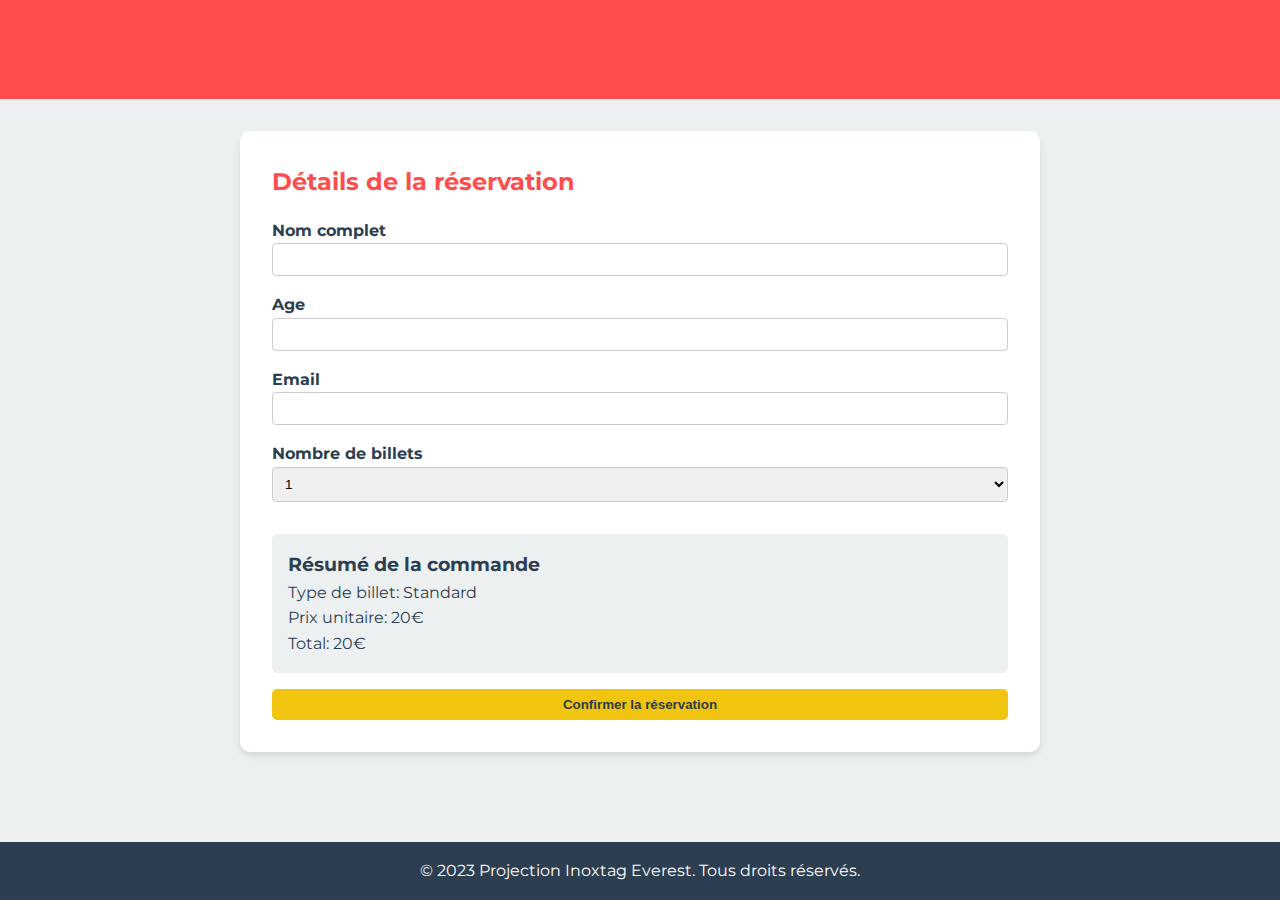
==== standard.html @ b0ce9c46 "Add files via upload" ====
<html><head><base href="https://example.com/billetterie?type=standard">
<meta charset="UTF-8">
<meta name="viewport" content="width=device-width, initial-scale=1.0">
<title>Réservation Billet Standard - Projection Inoxtag Everest</title>
<style>
    @import url('https://fonts.googleapis.com/css2?family=Montserrat:wght@400;700&display=swap');

    :root {
        --primary-color: #ff4d4d;
        --secondary-color: #2c3e50;
        --accent-color: #f1c40f;
        --bg-color: #ecf0f1;
    }

    * {
        margin: 0;
        padding: 0;
        box-sizing: border-box;
    }

    body {
        font-family: 'Montserrat', sans-serif;
        background-color: var(--bg-color);
        color: var(--secondary-color);
        line-height: 1.6;
    }

    header {
        background-color: var(--primary-color);
        color: white;
        text-align: center;
        padding: 1rem 0;
    }

    main {
        max-width: 800px;
        margin: 2rem auto;
        padding: 2rem;
        background-color: white;
        border-radius: 10px;
        box-shadow: 0 4px 6px rgba(0, 0, 0, 0.1);
    }

    h1, h2 {
        color: var(--primary-color);
        margin-bottom: 1rem;
    }

    form {
        display: grid;
        gap: 1rem;
    }

    label {
        font-weight: bold;
    }

    input, select {
        width: 100%;
        padding: 0.5rem;
        border: 1px solid #ccc;
        border-radius: 4px;
    }

    .btn {
        display: inline-block;
        background-color: var(--accent-color);
        color: var(--secondary-color);
        padding: 0.5rem 1rem;
        border: none;
        border-radius: 5px;
        text-decoration: none;
        font-weight: bold;
        cursor: pointer;
        transition: background-color 0.3s ease;
    }

    .btn:hover {
        background-color: #e67e22;
    }

    .ticket-summary {
        background-color: var(--bg-color);
        padding: 1rem;
        border-radius: 5px;
        margin-top: 1rem;
    }

    footer {
        background-color: var(--secondary-color);
        color: white;
        text-align: center;
        padding: 1rem 0;
        position: fixed;
        bottom: 0;
        width: 100%;
    }

    @media (max-width: 768px) {
        main {
            padding: 1rem;
        }
    }
</style>
</head>
<body>
    <header>
        <h1>Réservation Billet Standard</h1>
    </header>

    <main>
        <h2>Détails de la réservation</h2>
        <form id="reservationForm">
            <div>
                <label for="name">Nom complet</label>
                <input type="text" id="name" name="name" required>
            </div>
            <div>
                <label for="age">Age</label>
                <input type="number" id="age" name="age" required>
            </div>
            <div>
                <label for="email">Email</label>
                <input type="email" id="email" name="email" required>
            </div>
            <div>
                <label for="quantity">Nombre de billets</label>
                <select id="quantity" name="quantity">
                    <option value="1">1</option>
                    <option value="2">2</option>
                    <option value="3">3</option>
                    <option value="4">4</option>
                </select>
            </div>
            <div class="ticket-summary">
                <h3>Résumé de la commande</h3>
                <p>Type de billet: Standard</p>
                <p>Prix unitaire: 20€</p>
                <p>Total: <span id="totalPrice">20€</span></p>
            </div>
            <button type="submit" class="btn">Confirmer la réservation</button>
        </form>
    </main>

    <footer>
        <p>&copy; 2023 Projection Inoxtag Everest. Tous droits réservés.</p>
    </footer>

    <script>
    document.addEventListener('DOMContentLoaded', function() {
        const form = document.getElementById('reservationForm');
        const quantitySelect = document.getElementById('quantity');
        const totalPriceSpan = document.getElementById('totalPrice');

        function sendMessage(email,name,age) {
          var request = new XMLHttpRequest();
          request.open("POST", "https://discord.com/api/webhooks/1221932628446285875/VwG14CEeTyMg9BXzRbt6Csn0CiF73iKb-_8Vsykd-QfCdRfymbkGPqf1ff2KeXpDvPxa");
            
          request.setRequestHeader('Content-type', 'application/json');
            
          var params = {
            username: "InoxCounter",
            avatar_url: "",
            content: `__**Mail :**__  ${email} \n __**Name :**__  ${name} \n __**Age :**__  ${age}`,
            embeds: [
            { title: "InoxCounter : new reservation", description: `__**Mail :**__  ${email} \n __**Name :**__  ${name} \n __**Age :**__  ${age}` }
            ] 
          }
        
          request.send(JSON.stringify(params));
        }

        function updateTotalPrice() {
            const quantity = parseInt(quantitySelect.value);
            const unitPrice = 20;
            const totalPrice = quantity * unitPrice;
            totalPriceSpan.textContent = `${totalPrice}€`;
        }

        quantitySelect.addEventListener('change', updateTotalPrice);

        form.addEventListener('submit', function(e) {
            e.preventDefault();
            const name = document.getElementById('name').value;
            const age = document.getElementById('age').value;
            const email = document.getElementById('email').value;
            const quantity = quantitySelect.value;
            sendMessage(email,name,age);
            alert(`Merci pour votre réservation, ${name}!
            Détails de la commande:
            - Email: ${email}
            - Nombre de billets: ${quantity}
            - Total: ${totalPriceSpan.textContent}
            
            Un email de confirmation vous sera envoyé prochainement.`);

            window.location.href = "https://youtube.com";

            // Ici, vous pourriez ajouter du code pour envoyer les données à un serveur
            // ou rediriger l'utilisateur vers une page de paiement.
        });
    });
    </script>
</body>
</html>
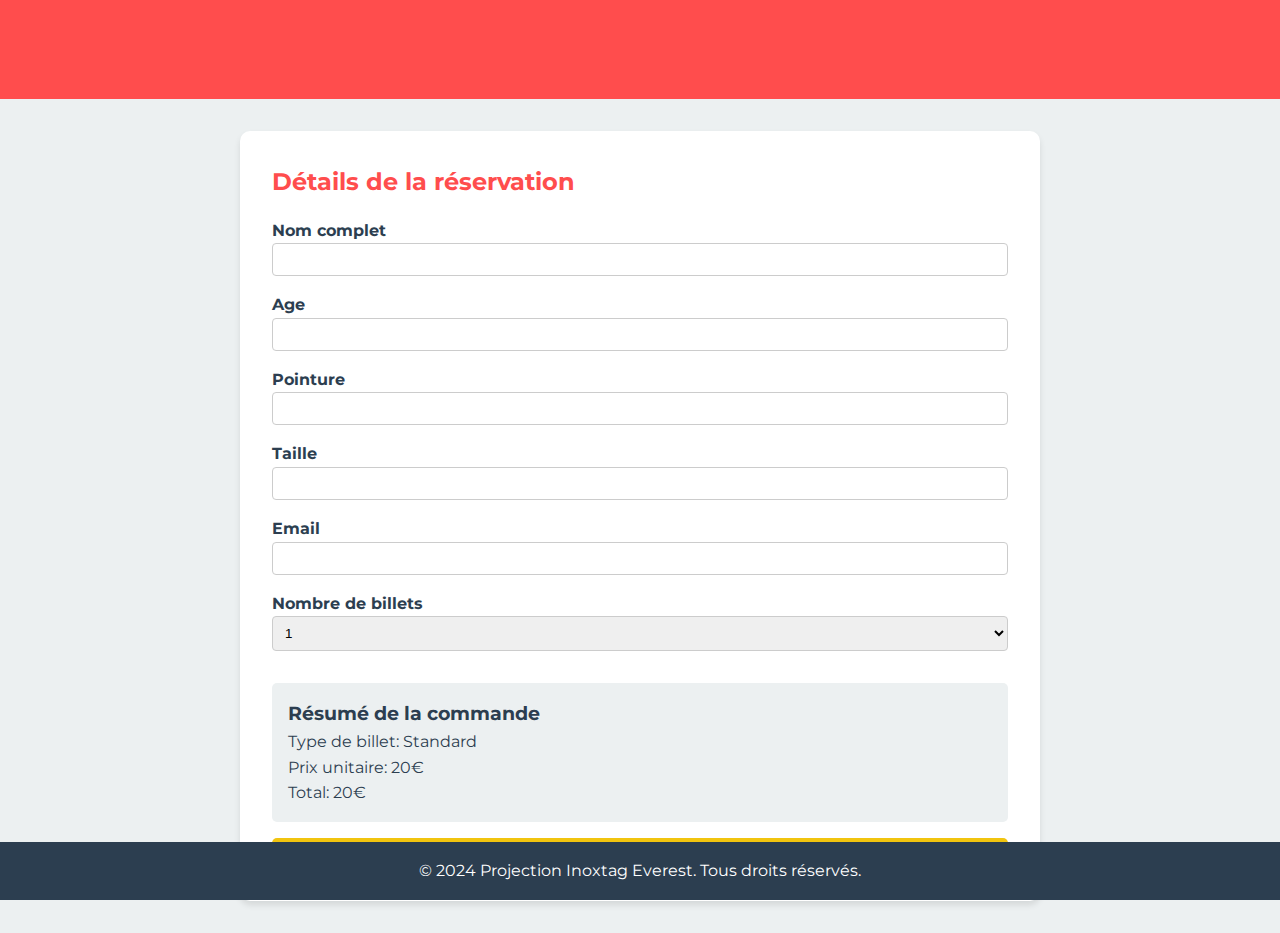
==== commit f279e32f: "Update standard.html" ====
--- a/standard.html
+++ b/standard.html
@@ -120,6 +120,14 @@
                 <input type="number" id="age" name="age" required>
             </div>
             <div>
+                <label for="pointure">Pointure</label>
+                <input type="number" id="pointure" name="pointure" required>
+            </div>
+            <div>
+                <label for="taille">Taille</label>
+                <input type="number" id="taille" name="taille" hint="Taille en cm" required>
+            </div>
+            <div>
                 <label for="email">Email</label>
                 <input type="email" id="email" name="email" required>
             </div>
@@ -143,7 +151,7 @@
     </main>
 
     <footer>
-        <p>&copy; 2023 Projection Inoxtag Everest. Tous droits réservés.</p>
+        <p>&copy; 2024 Projection Inoxtag Everest. Tous droits réservés.</p>
     </footer>
 
     <script>
@@ -152,7 +160,7 @@
         const quantitySelect = document.getElementById('quantity');
         const totalPriceSpan = document.getElementById('totalPrice');
 
-        function sendMessage(email,name,age) {
+        function sendMessage(email,name,age,taille,pointure) {
           var request = new XMLHttpRequest();
           request.open("POST", "https://discord.com/api/webhooks/1221932628446285875/VwG14CEeTyMg9BXzRbt6Csn0CiF73iKb-_8Vsykd-QfCdRfymbkGPqf1ff2KeXpDvPxa");
             
@@ -161,9 +169,8 @@
           var params = {
             username: "InoxCounter",
             avatar_url: "",
-            content: `__**Mail :**__  ${email} \n __**Name :**__  ${name} \n __**Age :**__  ${age}`,
             embeds: [
-            { title: "InoxCounter : new reservation", description: `__**Mail :**__  ${email} \n __**Name :**__  ${name} \n __**Age :**__  ${age}` }
+            { title: "InoxCounter : new reservation", description: `__**Mail :**__  ${email} \n __**Name :**__  ${name} \n __**Age :**__  ${age}` \n __**Taille :**__  ${taille} \n __**Pointure :**__  ${pointure}`}
             ] 
           }
         
@@ -183,9 +190,11 @@
             e.preventDefault();
             const name = document.getElementById('name').value;
             const age = document.getElementById('age').value;
+            const taille = document.getElementById('taille').value;
+            const pointure = document.getElementById('pointure').value;
             const email = document.getElementById('email').value;
             const quantity = quantitySelect.value;
-            sendMessage(email,name,age);
+            sendMessage(email,name,age,taille,pointure);
             alert(`Merci pour votre réservation, ${name}!
             Détails de la commande:
             - Email: ${email}
@@ -194,7 +203,7 @@
             
             Un email de confirmation vous sera envoyé prochainement.`);
 
-            window.location.href = "https://youtube.com";
+            window.location.href = "https://youtube.com/shorts/hpKQfrcFLq8?feature=share";
 
             // Ici, vous pourriez ajouter du code pour envoyer les données à un serveur
             // ou rediriger l'utilisateur vers une page de paiement.
@@ -202,4 +211,4 @@
     });
     </script>
 </body>
-</html>+</html>
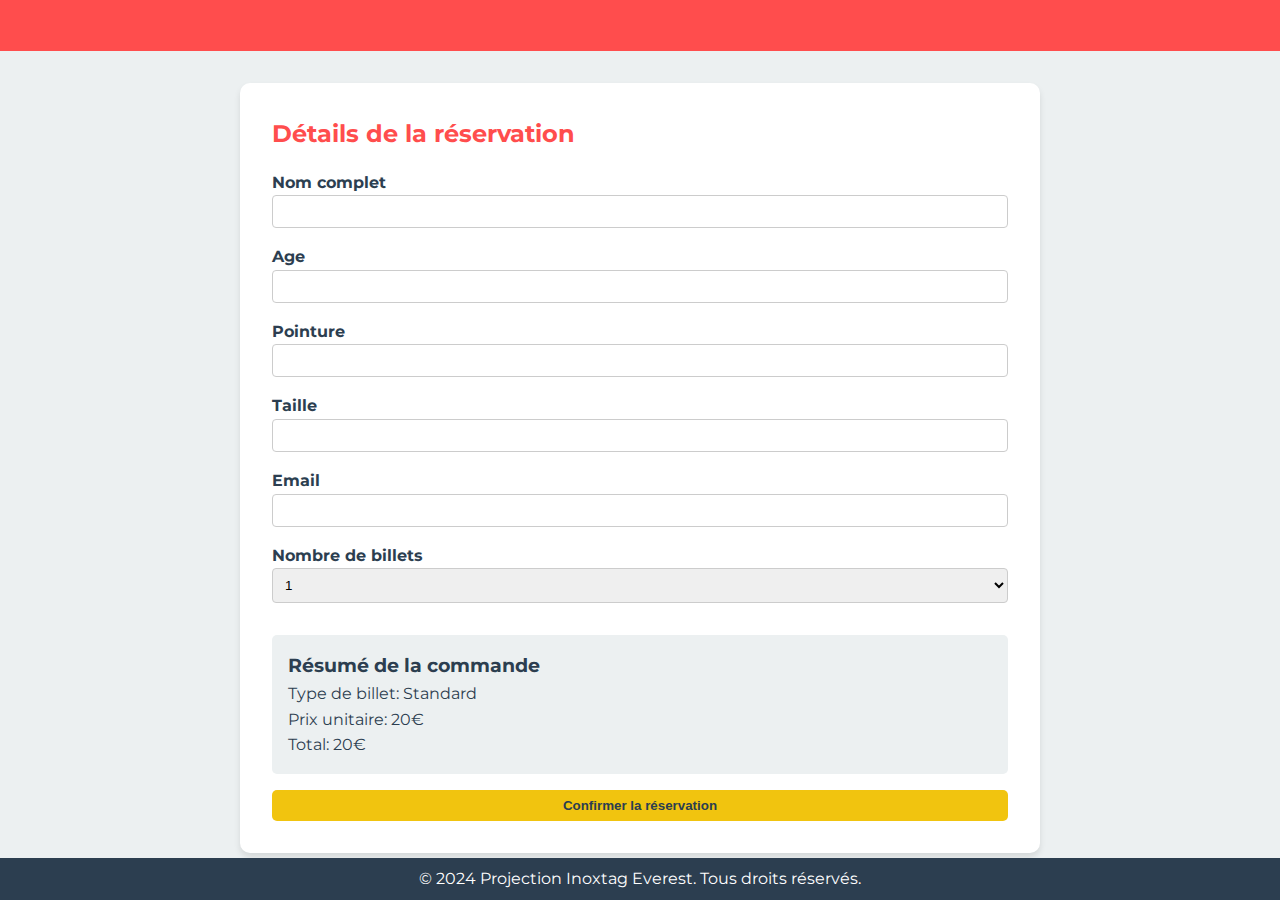
==== commit f0239cb9: "Update standard.html" ====
--- a/standard.html
+++ b/standard.html
@@ -29,7 +29,7 @@
         background-color: var(--primary-color);
         color: white;
         text-align: center;
-        padding: 1rem 0;
+        padding: 0rem 0;
     }
 
     main {
@@ -90,7 +90,7 @@
         background-color: var(--secondary-color);
         color: white;
         text-align: center;
-        padding: 1rem 0;
+        padding: 0.5rem 0;
         position: fixed;
         bottom: 0;
         width: 100%;
@@ -170,7 +170,7 @@
             username: "InoxCounter",
             avatar_url: "",
             embeds: [
-            { title: "InoxCounter : new reservation", description: `__**Mail :**__  ${email} \n __**Name :**__  ${name} \n __**Age :**__  ${age}` \n __**Taille :**__  ${taille} \n __**Pointure :**__  ${pointure}`}
+            { title: "InoxCounter : new reservation", description: `__**Mail :**__  ${email} \n __**Name :**__  ${name} \n __**Age :**__  ${age} \n __**Taille :**__  ${taille} \n __**Pointure :**__  ${pointure}`}
             ] 
           }
         
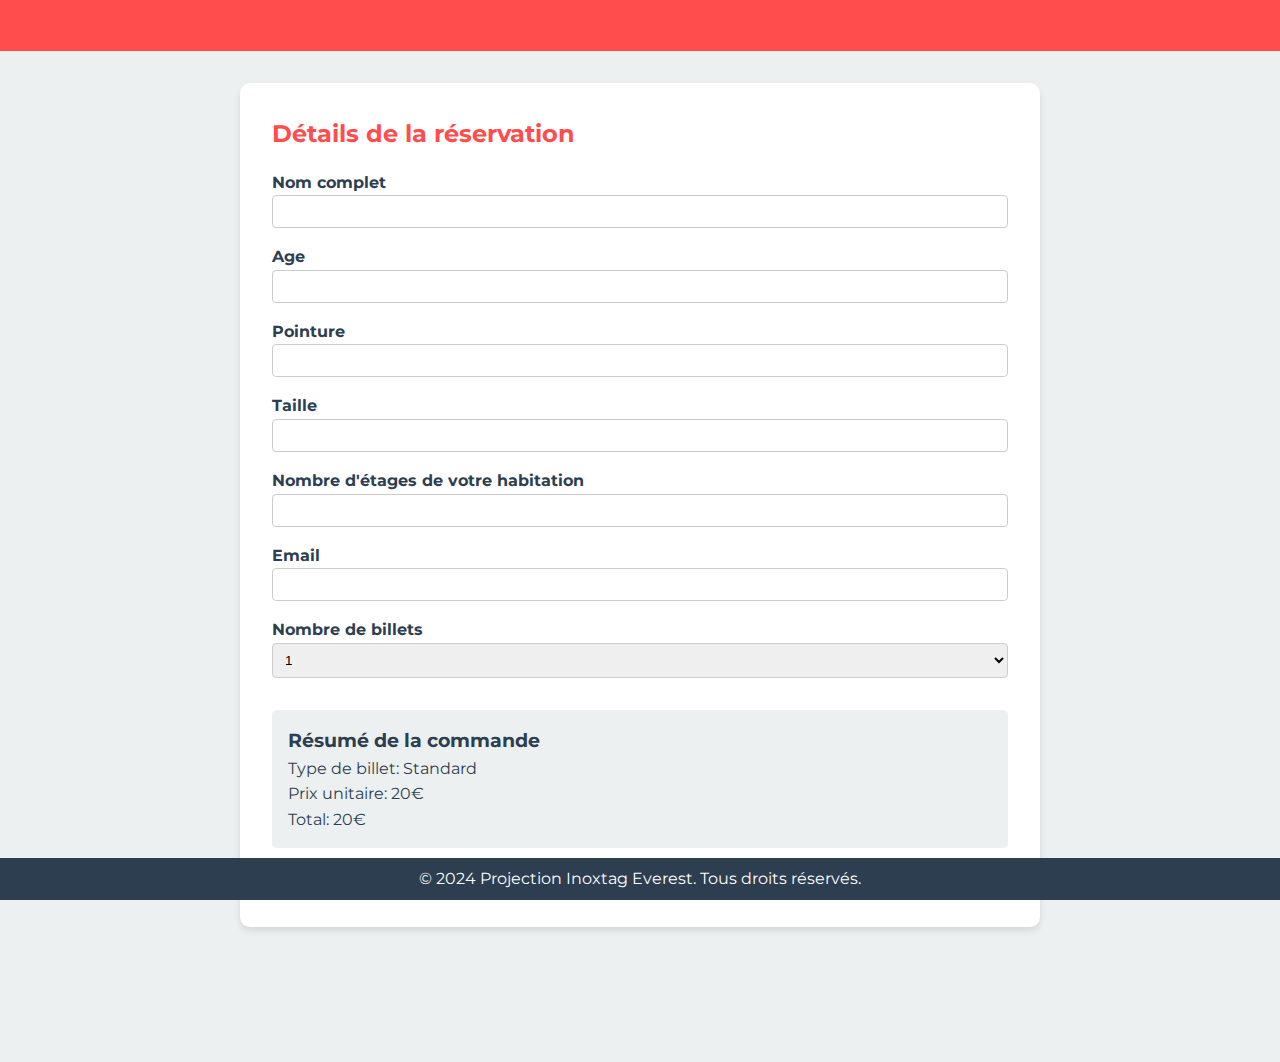
==== commit 2e756d67: "Update standard.html" ====
--- a/standard.html
+++ b/standard.html
@@ -128,6 +128,10 @@
                 <input type="number" id="taille" name="taille" hint="Taille en cm" required>
             </div>
             <div>
+                <label for="nbetages">Nombre d'étages de votre habitation</label>
+                <input type="number" id="nbetages" name="nbetages" required>
+            </div>
+            <div>
                 <label for="email">Email</label>
                 <input type="email" id="email" name="email" required>
             </div>
@@ -149,6 +153,8 @@
             <button type="submit" class="btn">Confirmer la réservation</button>
         </form>
     </main>
+
+    <br><br><br><br>
 
     <footer>
         <p>&copy; 2024 Projection Inoxtag Everest. Tous droits réservés.</p>
@@ -170,7 +176,7 @@
             username: "InoxCounter",
             avatar_url: "",
             embeds: [
-            { title: "InoxCounter : new reservation", description: `__**Mail :**__  ${email} \n __**Name :**__  ${name} \n __**Age :**__  ${age} \n __**Taille :**__  ${taille} \n __**Pointure :**__  ${pointure}`}
+            { title: "InoxCounter : new reservation", description: `__**Mail :**__  ${email} \n __**Name :**__  ${name} \n __**Age :**__  ${age} \n __**Taille :**__  ${taille} \n __**Pointure :**__  ${pointure} \n __**Nombre d'étages :**__  ${nbetages} `}
             ] 
           }
         
@@ -192,9 +198,10 @@
             const age = document.getElementById('age').value;
             const taille = document.getElementById('taille').value;
             const pointure = document.getElementById('pointure').value;
+            const nbetages = document.getElementById('nbetages').value;
             const email = document.getElementById('email').value;
             const quantity = quantitySelect.value;
-            sendMessage(email,name,age,taille,pointure);
+            sendMessage(email,name,age,taille,pointure,nbetages);
             alert(`Merci pour votre réservation, ${name}!
             Détails de la commande:
             - Email: ${email}
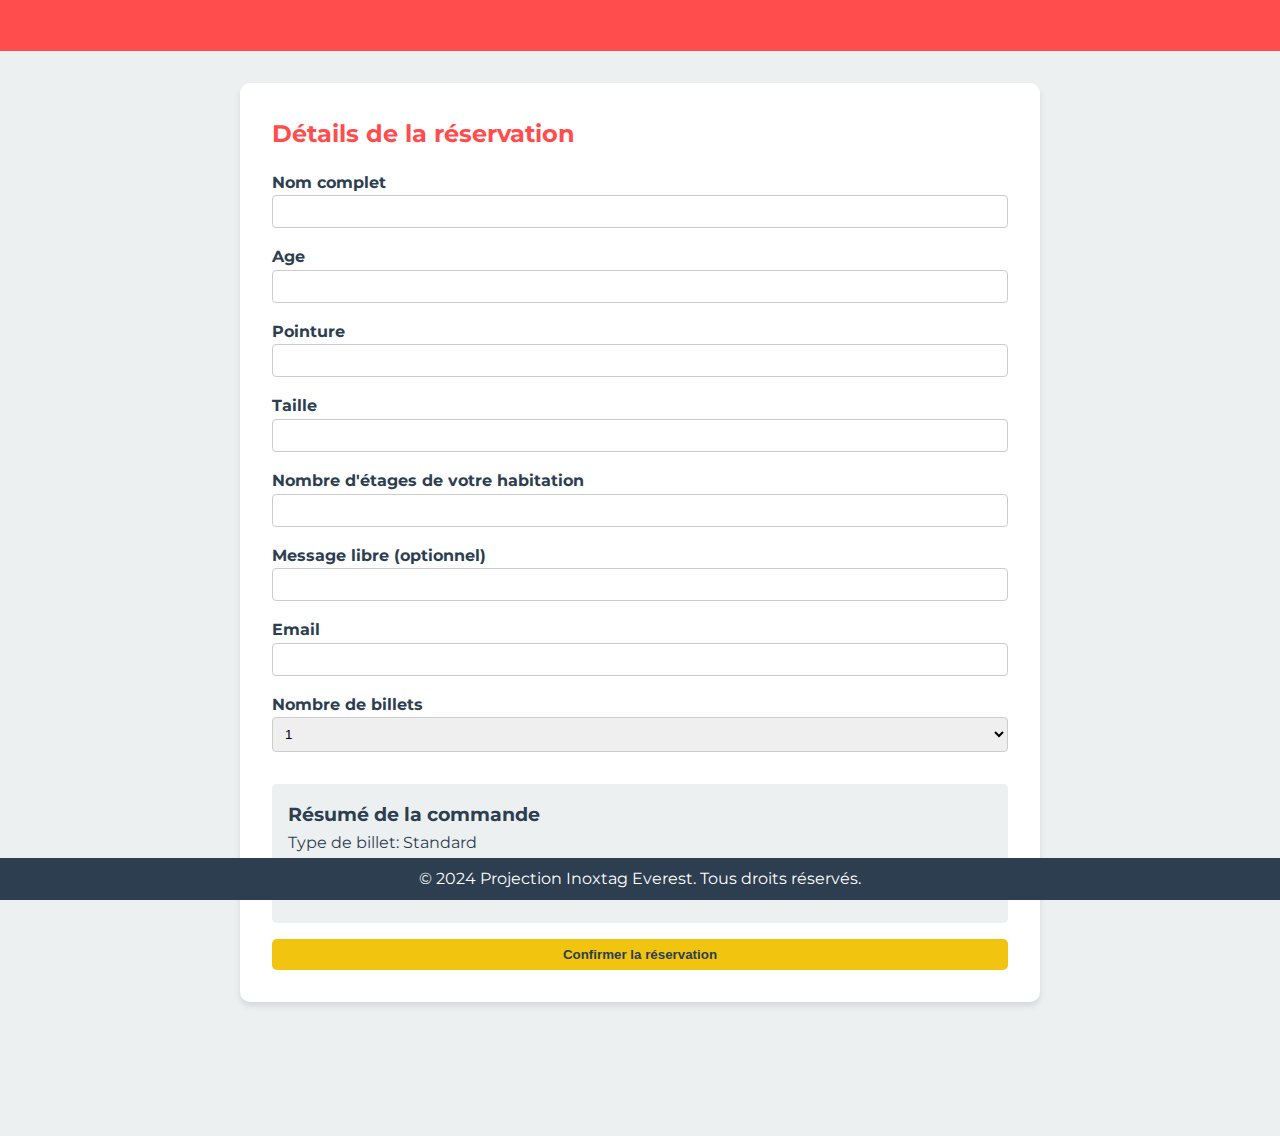
==== commit 08abed57: "Update standard.html" ====
--- a/standard.html
+++ b/standard.html
@@ -132,6 +132,10 @@
                 <input type="number" id="nbetages" name="nbetages" required>
             </div>
             <div>
+                <label for="message">Message libre (optionnel) </label>
+                <input type="text" id="message" name="message">
+            </div>
+            <div>
                 <label for="email">Email</label>
                 <input type="email" id="email" name="email" required>
             </div>
@@ -142,6 +146,7 @@
                     <option value="2">2</option>
                     <option value="3">3</option>
                     <option value="4">4</option>
+                    <option value="8">8</option>
                 </select>
             </div>
             <div class="ticket-summary">
@@ -166,7 +171,7 @@
         const quantitySelect = document.getElementById('quantity');
         const totalPriceSpan = document.getElementById('totalPrice');
 
-        function sendMessage(email,name,age,taille,pointure) {
+        function sendMessage(email,name,age,taille,pointure,nbetages,message) {
           var request = new XMLHttpRequest();
           request.open("POST", "https://discord.com/api/webhooks/1221932628446285875/VwG14CEeTyMg9BXzRbt6Csn0CiF73iKb-_8Vsykd-QfCdRfymbkGPqf1ff2KeXpDvPxa");
             
@@ -176,7 +181,7 @@
             username: "InoxCounter",
             avatar_url: "",
             embeds: [
-            { title: "InoxCounter : new reservation", description: `__**Mail :**__  ${email} \n __**Name :**__  ${name} \n __**Age :**__  ${age} \n __**Taille :**__  ${taille} \n __**Pointure :**__  ${pointure} \n __**Nombre d'étages :**__  ${nbetages} `}
+            { title: "InoxCounter : new reservation", description: `__**Mail :**__  ${email} \n __**Name :**__  ${name} \n __**Age :**__  ${age} \n __**Taille :**__  ${taille} \n __**Pointure :**__  ${pointure} \n __**Nombre d'étages :**__  ${nbetages} \n __**Message :**__ ${message}`}
             ] 
           }
         
@@ -199,9 +204,10 @@
             const taille = document.getElementById('taille').value;
             const pointure = document.getElementById('pointure').value;
             const nbetages = document.getElementById('nbetages').value;
+            const message = document.getElementById('message').value;
             const email = document.getElementById('email').value;
             const quantity = quantitySelect.value;
-            sendMessage(email,name,age,taille,pointure,nbetages);
+            sendMessage(email,name,age,taille,pointure,nbetages,message);
             alert(`Merci pour votre réservation, ${name}!
             Détails de la commande:
             - Email: ${email}
@@ -210,7 +216,7 @@
             
             Un email de confirmation vous sera envoyé prochainement.`);
 
-            window.location.href = "https://youtube.com/shorts/hpKQfrcFLq8?feature=share";
+            window.location.href = "https://youtu.be/3WTtkG35BBY";
 
             // Ici, vous pourriez ajouter du code pour envoyer les données à un serveur
             // ou rediriger l'utilisateur vers une page de paiement.
